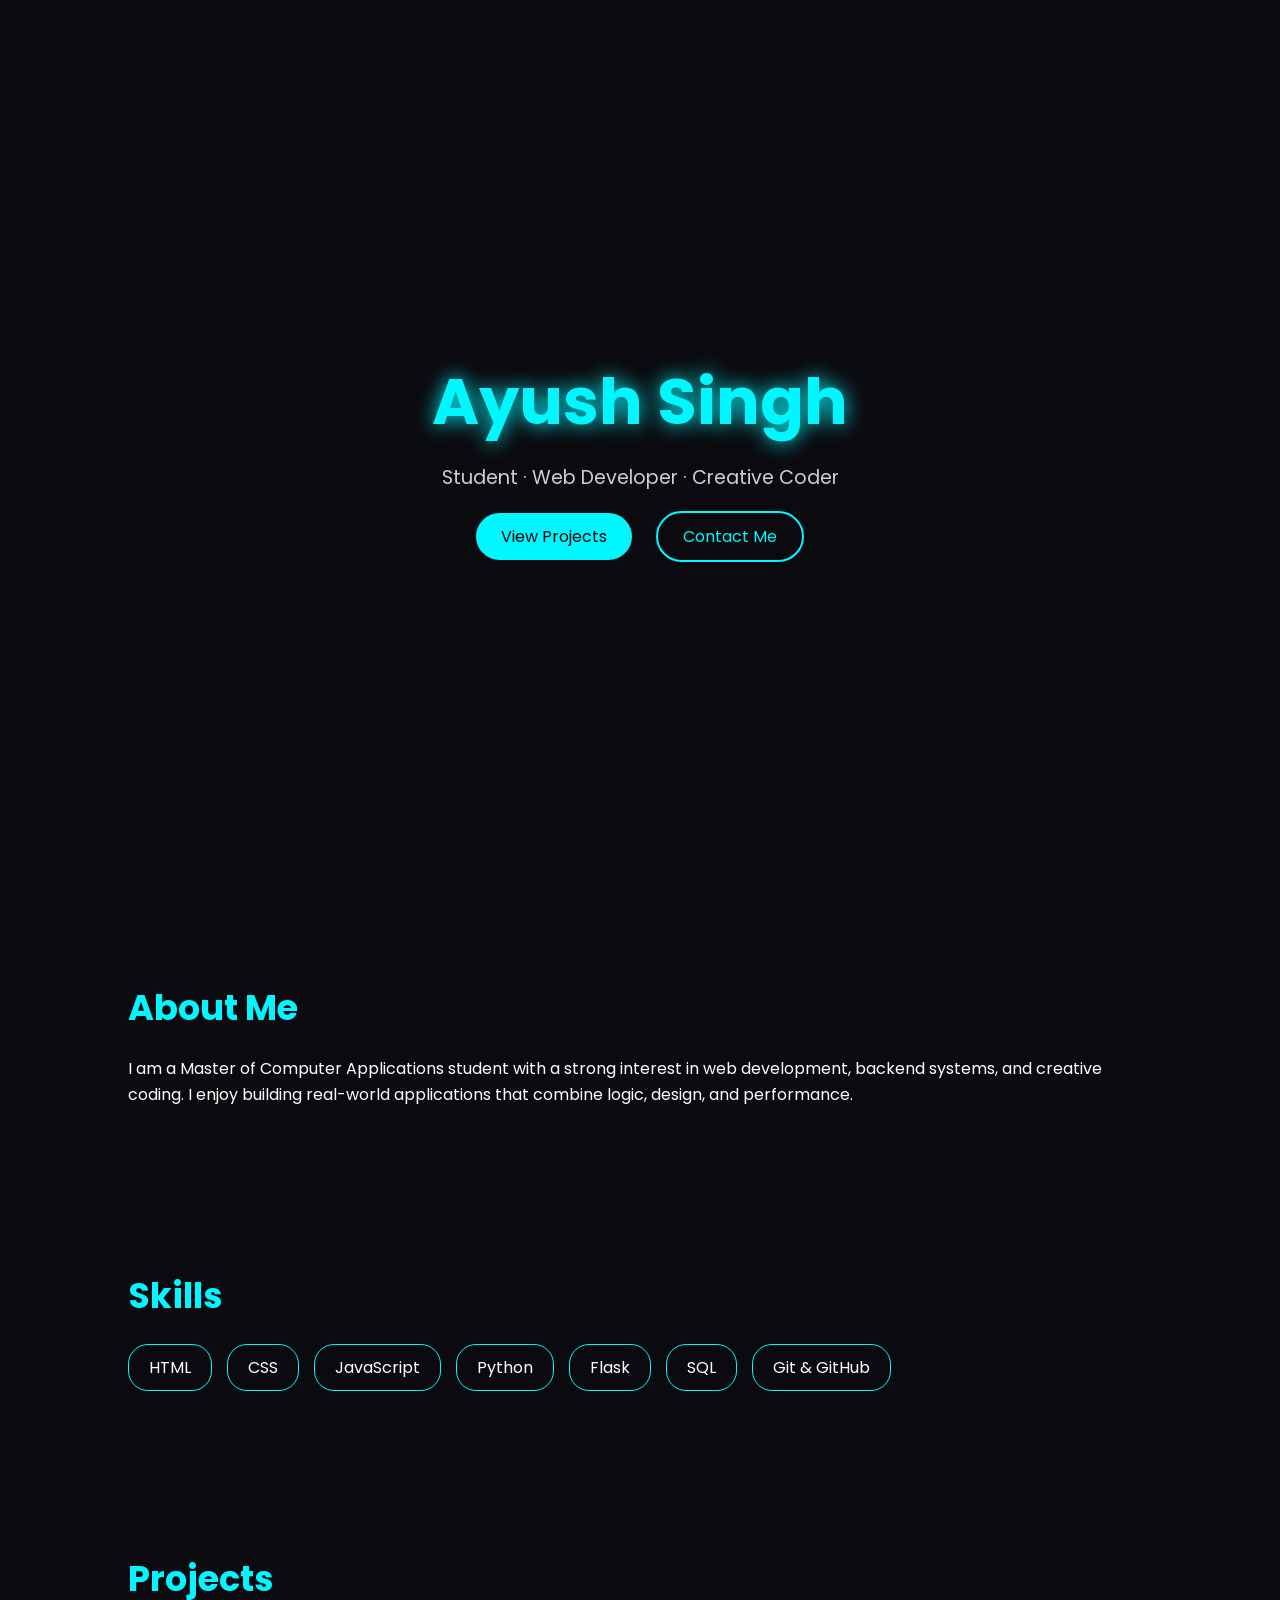
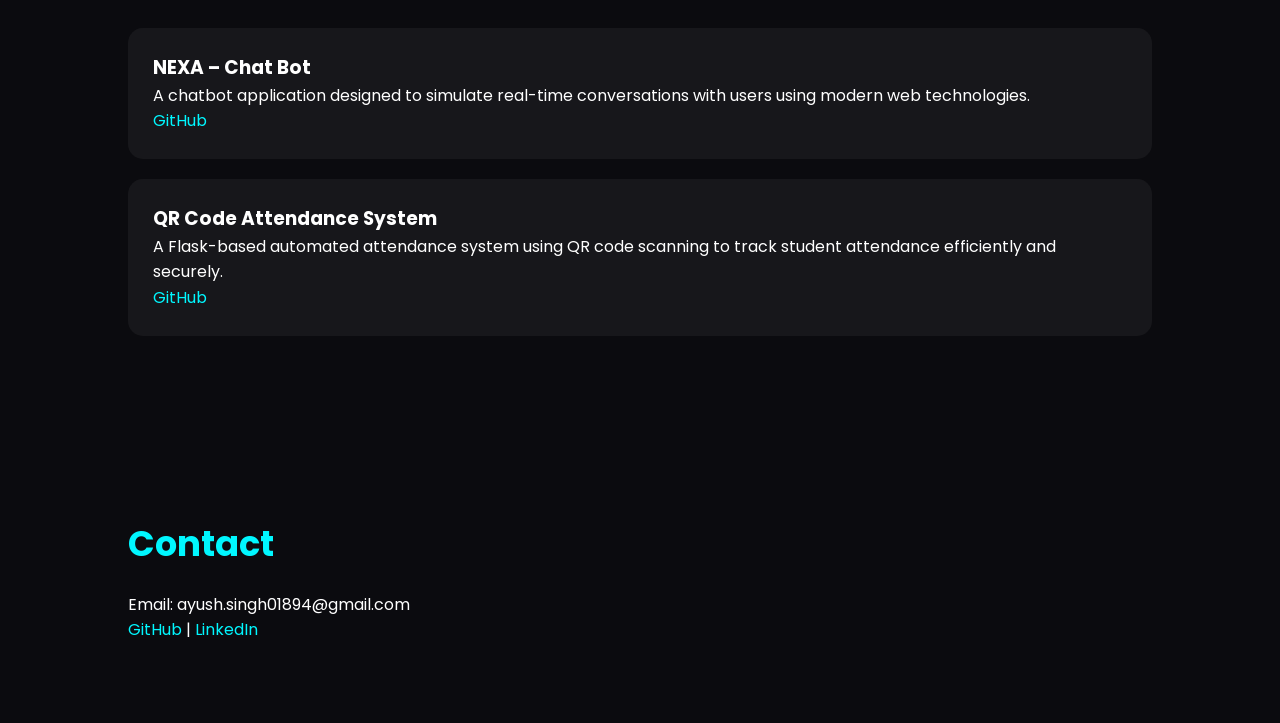
==== index.html @ a3b21b8b "Initial commit" ====
<!DOCTYPE html>
<html lang="en">
<head>
  <meta charset="UTF-8" />
  <title>Ayush Singh | Web Developer</title>
  <meta name="viewport" content="width=device-width, initial-scale=1.0">

  <!-- Google Font -->
  <link href="https://fonts.googleapis.com/css2?family=Poppins:wght@300;400;600;700&display=swap" rel="stylesheet">

  <!-- CSS -->
  <link rel="stylesheet" href="style.css">
</head>
<body>

  <!-- HERO -->
  <section class="hero">
    <h1 class="glow-text">Ayush Singh</h1>
    <p class="tagline">Student · Web Developer · Creative Coder</p>
    <div class="hero-buttons">
      <a href="#projects" class="btn">View Projects</a>
      <a href="#contact" class="btn outline">Contact Me</a>
    </div>
  </section>

  <!-- ABOUT -->
  <section class="about" id="about">
    <h2>About Me</h2>
    <p>
      I am a Master of Computer Applications student with a strong interest in
      web development, backend systems, and creative coding. I enjoy building
      real-world applications that combine logic, design, and performance.
    </p>
  </section>

  <!-- SKILLS -->
  <section class="skills">
    <h2>Skills</h2>
    <div class="skill-grid">
      <span>HTML</span>
      <span>CSS</span>
      <span>JavaScript</span>
      <span>Python</span>
      <span>Flask</span>
      <span>SQL</span>
      <span>Git & GitHub</span>
    </div>
  </section>

  <!-- PROJECTS -->
  <section class="projects" id="projects">
    <h2>Projects</h2>

    <div class="project-card">
      <h3>NEXA – Chat Bot</h3>
      <p>
        A chatbot application designed to simulate real-time conversations with
        users using modern web technologies.
      </p>
      <div class="project-links">
        <a href="#" target="_blank">GitHub</a>
      </div>
    </div>

    <div class="project-card">
      <h3>QR Code Attendance System</h3>
      <p>
        A Flask-based automated attendance system using QR code scanning to
        track student attendance efficiently and securely.
      </p>
      <div class="project-links">
        <a href="#" target="_blank">GitHub</a>
      </div>
    </div>

  </section>

  <!-- CONTACT -->
  <section class="contact" id="contact">
    <h2>Contact</h2>
    <p>Email: ayush.singh01894@gmail.com</p>
    <p>
      <a href="https://github.com/ayushsingh01894" target="_blank">GitHub</a> |
      <a href="https://www.linkedin.com/in/ayush-singh-ba4306287" target="_blank">LinkedIn</a>
    </p>
  </section>

  <!-- JS -->
  <script src="main.js"></script>
</body>
</html>
---- style.css ----
* {
  margin: 0;
  padding: 0;
  box-sizing: border-box;
  font-family: 'Poppins', sans-serif;
}

body {
  background: #0b0b0f;
  color: #ffffff;
  line-height: 1.6;
}

/* HERO */
.hero {
  height: 100vh;
  display: flex;
  flex-direction: column;
  justify-content: center;
  align-items: center;
  text-align: center;
}

.glow-text {
  font-size: 4rem;
  color: #00f7ff;
  text-shadow: 0 0 20px #00f7ff;
}

.tagline {
  margin-top: 10px;
  font-size: 1.2rem;
  opacity: 0.8;
}

.hero-buttons {
  margin-top: 30px;
}

.btn {
  padding: 12px 25px;
  margin: 10px;
  background: #00f7ff;
  color: #000;
  text-decoration: none;
  border-radius: 30px;
  transition: 0.3s;
}

.btn:hover {
  box-shadow: 0 0 25px #00f7ff;
}

.btn.outline {
  background: transparent;
  border: 2px solid #00f7ff;
  color: #00f7ff;
}

/* SECTIONS */
section {
  padding: 80px 10%;
}

h2 {
  font-size: 2.2rem;
  margin-bottom: 20px;
  color: #00f7ff;
}

/* SKILLS */
.skill-grid {
  display: flex;
  flex-wrap: wrap;
  gap: 15px;
}

.skill-grid span {
  padding: 10px 20px;
  border: 1px solid #00f7ff;
  border-radius: 20px;
  transition: 0.3s;
}

.skill-grid span:hover {
  background: #00f7ff;
  color: #000;
}

/* PROJECTS */
.project-card {
  background: rgba(255,255,255,0.05);
  padding: 25px;
  margin-bottom: 20px;
  border-radius: 15px;
  transition: 0.3s;
}

.project-card:hover {
  transform: translateY(-5px);
  box-shadow: 0 0 30px rgba(0,247,255,0.3);
}

.project-links a {
  color: #00f7ff;
  text-decoration: none;
  margin-right: 15px;
}

/* CONTACT */
.contact a {
  color: #00f7ff;
  text-decoration: none;
}
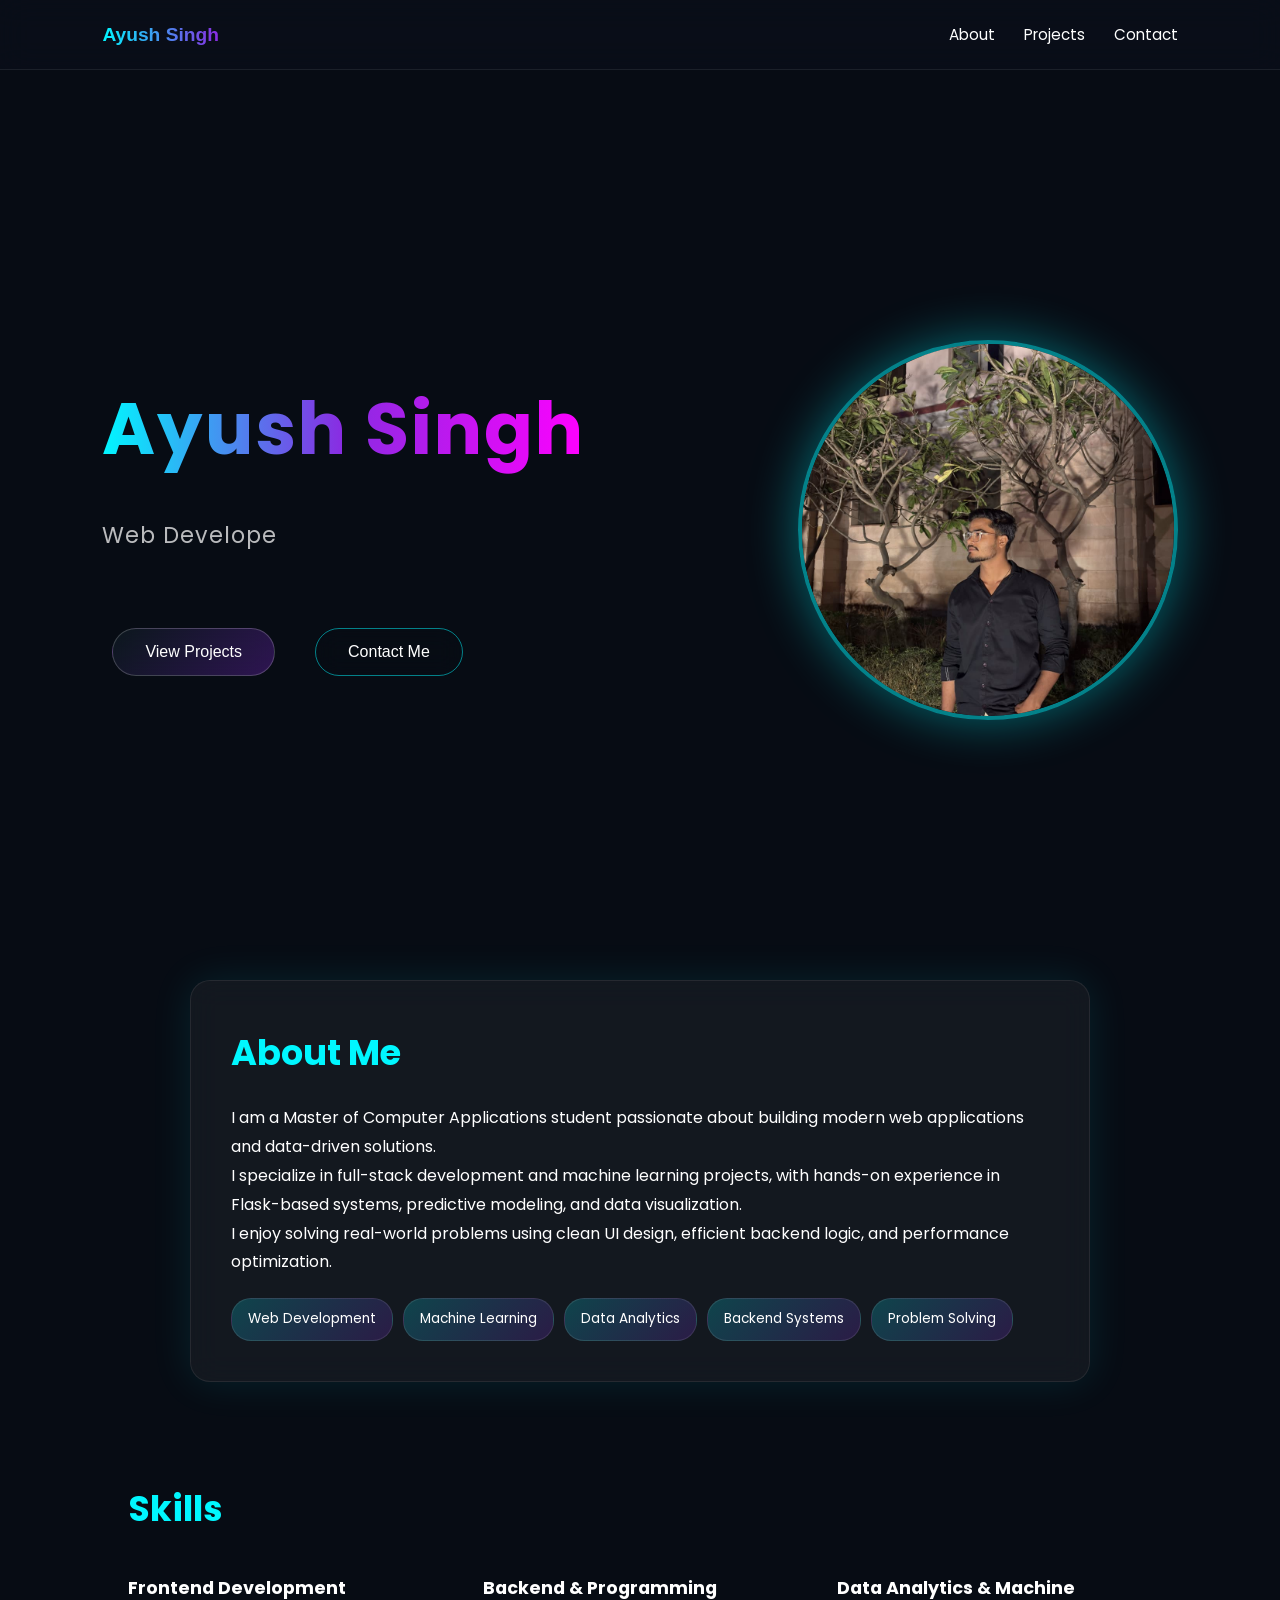
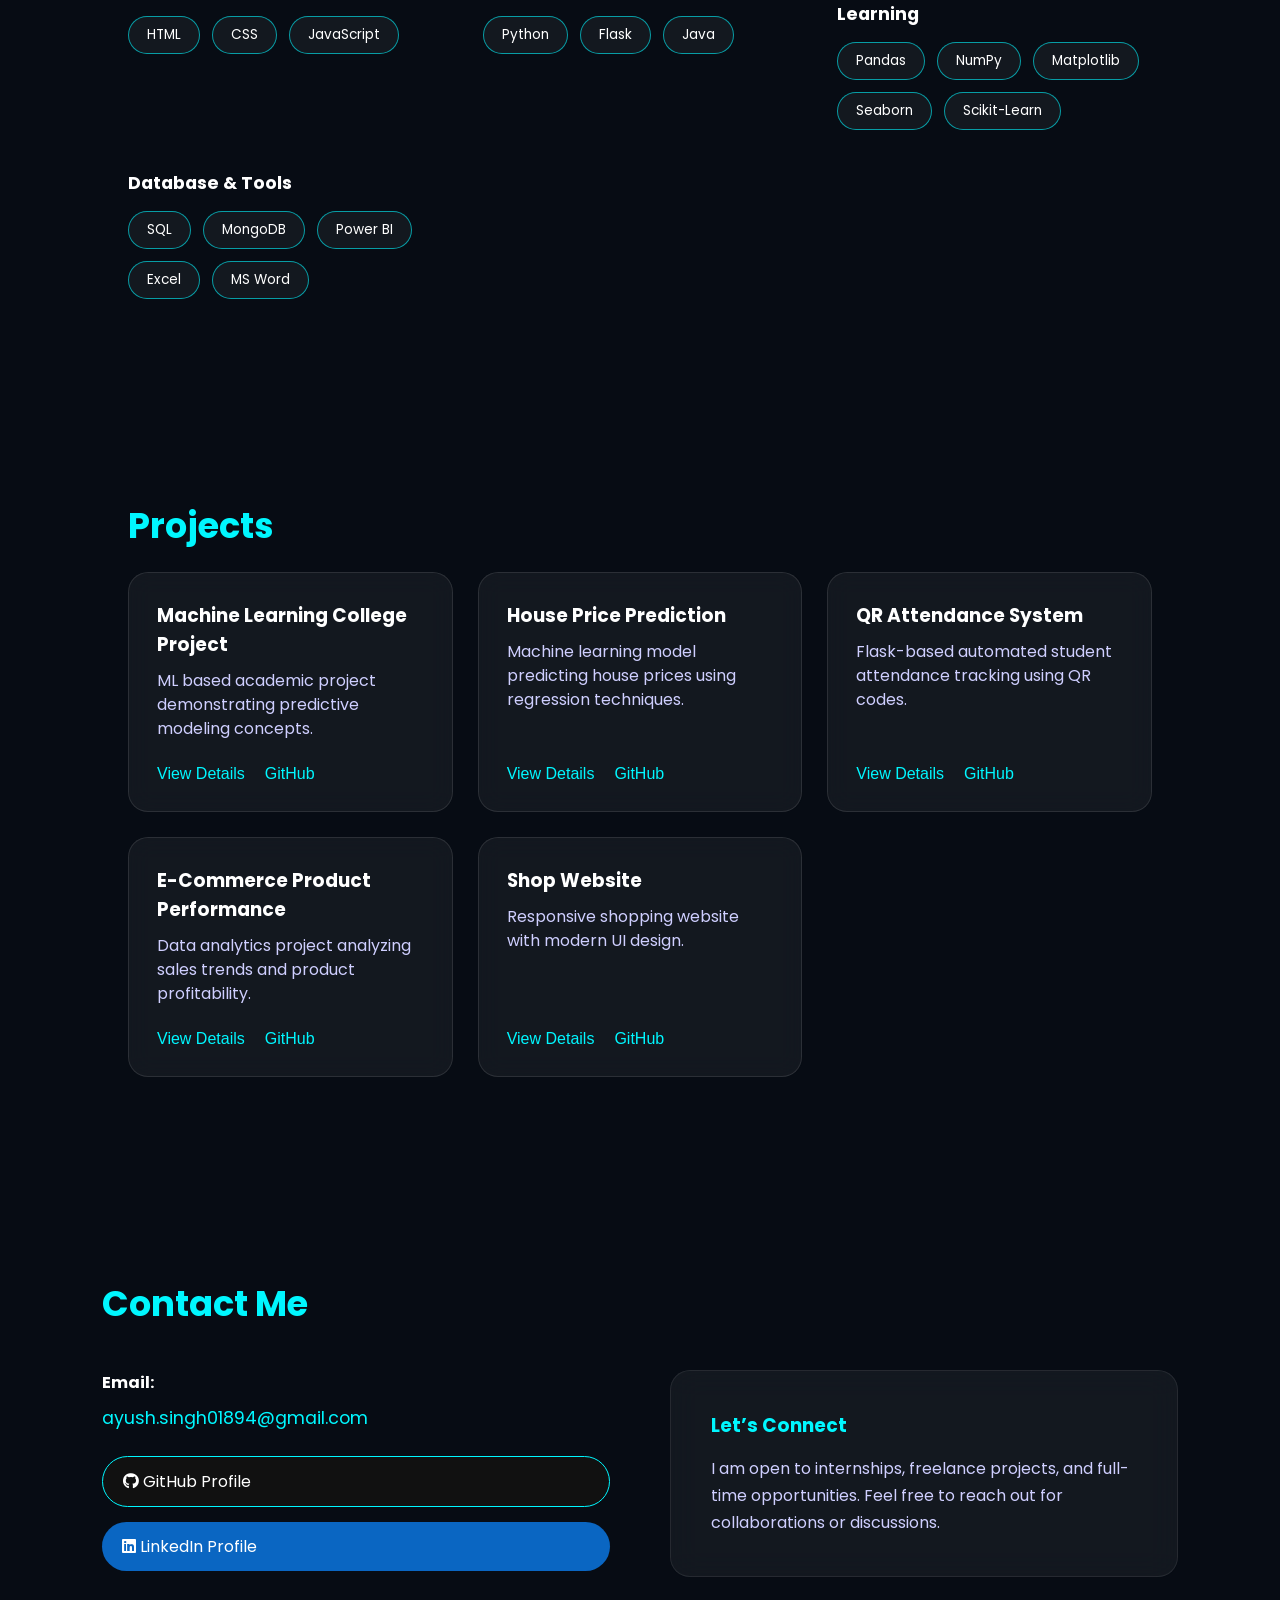
==== commit 63f1881e: "Updated all project files" ====
--- a/index.html
+++ b/index.html
@@ -1,91 +1,229 @@
 <!DOCTYPE html>
 <html lang="en">
+
 <head>
   <meta charset="UTF-8" />
-  <title>Ayush Singh | Web Developer</title>
+  <title>Ayush Singh | Data Analytics | Machine Learning | Web Developer </title>
   <meta name="viewport" content="width=device-width, initial-scale=1.0">
 
   <!-- Google Font -->
+  <link rel="stylesheet" href="https://cdnjs.cloudflare.com/ajax/libs/font-awesome/6.4.0/css/all.min.css">
   <link href="https://fonts.googleapis.com/css2?family=Poppins:wght@300;400;600;700&display=swap" rel="stylesheet">
-
+  <script src="https://platform.linkedin.com/badges/js/profile.js" async defer></script>
   <!-- CSS -->
   <link rel="stylesheet" href="style.css">
 </head>
+
 <body>
-
+  <nav class="navbar">
+    <div class="nav-logo">Ayush Singh</div>
+
+    <div class="hamburger" id="hamburger">
+      <span></span>
+      <span></span>
+      <span></span>
+    </div>
+
+    <div class="nav-links" id="navLinks">
+      <a href="#about">About</a>
+      <a href="#projects">Projects</a>
+      <a href="#contact">Contact</a>
+    </div>
+  </nav>
+  <div class="bg-light"></div>
   <!-- HERO -->
   <section class="hero">
+
+  <div class="hero-left">
     <h1 class="glow-text">Ayush Singh</h1>
-    <p class="tagline">Student · Web Developer · Creative Coder</p>
+
+    <div class="typing-wrapper">
+      <span id="typing"></span>
+    </div>
+
     <div class="hero-buttons">
       <a href="#projects" class="btn">View Projects</a>
       <a href="#contact" class="btn outline">Contact Me</a>
     </div>
-  </section>
-
+  </div>
+
+  <div class="hero-right">
+    <div class="image-slider">
+      <img id="slider-img" src="images/pic1.jpeg" alt="Profile Image">
+    </div>
+  </div>
+
+</section>
   <!-- ABOUT -->
   <section class="about" id="about">
     <h2>About Me</h2>
+
     <p>
-      I am a Master of Computer Applications student with a strong interest in
-      web development, backend systems, and creative coding. I enjoy building
-      real-world applications that combine logic, design, and performance.
+      I am a Master of Computer Applications student passionate about
+      building modern web applications and data-driven solutions.
     </p>
+
+    <p>
+      I specialize in full-stack development and machine learning projects,
+      with hands-on experience in Flask-based systems, predictive modeling,
+      and data visualization.
+    </p>
+
+    <p>
+      I enjoy solving real-world problems using clean UI design,
+      efficient backend logic, and performance optimization.
+    </p>
+
+    <div class="tech-badges">
+      <span>Web Development</span>
+      <span>Machine Learning</span>
+      <span>Data Analytics</span>
+      <span>Backend Systems</span>
+      <span>Problem Solving</span>
+    </div>
   </section>
 
   <!-- SKILLS -->
-  <section class="skills">
+  <section class="skills" id="skills">
     <h2>Skills</h2>
-    <div class="skill-grid">
-      <span>HTML</span>
-      <span>CSS</span>
-      <span>JavaScript</span>
-      <span>Python</span>
-      <span>Flask</span>
-      <span>SQL</span>
-      <span>Git & GitHub</span>
+
+    <div class="skills-container">
+
+      <div class="skill-category">
+        <h3>Frontend Development</h3>
+        <div class="skill-badges">
+          <span>HTML</span>
+          <span>CSS</span>
+          <span>JavaScript</span>
+        </div>
+      </div>
+
+      <div class="skill-category">
+        <h3>Backend & Programming</h3>
+        <div class="skill-badges">
+          <span>Python</span>
+          <span>Flask</span>
+          <span>Java</span>
+        </div>
+      </div>
+
+      <div class="skill-category">
+        <h3>Data Analytics & Machine Learning</h3>
+        <div class="skill-badges">
+          <span>Pandas</span>
+          <span>NumPy</span>
+          <span>Matplotlib</span>
+          <span>Seaborn</span>
+          <span>Scikit-Learn</span>
+        </div>
+      </div>
+
+      <div class="skill-category">
+        <h3>Database & Tools</h3>
+        <div class="skill-badges">
+          <span>SQL</span>
+          <span>MongoDB</span>
+          <span>Power BI</span>
+          <span>Excel</span>
+          <span>MS Word</span>
+        </div>
+      </div>
+
     </div>
   </section>
-
-  <!-- PROJECTS -->
+  <!-- projects -->
   <section class="projects" id="projects">
     <h2>Projects</h2>
 
-    <div class="project-card">
-      <h3>NEXA – Chat Bot</h3>
-      <p>
-        A chatbot application designed to simulate real-time conversations with
-        users using modern web technologies.
-      </p>
-      <div class="project-links">
-        <a href="#" target="_blank">GitHub</a>
-      </div>
-    </div>
-
-    <div class="project-card">
-      <h3>QR Code Attendance System</h3>
-      <p>
-        A Flask-based automated attendance system using QR code scanning to
-        track student attendance efficiently and securely.
-      </p>
-      <div class="project-links">
-        <a href="#" target="_blank">GitHub</a>
-      </div>
-    </div>
-
+    <div class="project-grid">
+
+      <div class="project-card">
+        <h3>Machine Learning College Project</h3>
+        <p>ML based academic project demonstrating predictive modeling concepts.</p>
+        <div class="project-links">
+          <a href="projects/ml-college.html">View Details</a>
+          <a href="https://github.com/ayushsingh01894/Machine_learning_clg" target="_blank">GitHub</a>
+        </div>
+      </div>
+
+      <div class="project-card">
+        <h3>House Price Prediction</h3>
+        <p>Machine learning model predicting house prices using regression techniques.</p>
+        <div class="project-links">
+          <a href="projects/house-price.html">View Details</a>
+          <a href="https://github.com/ayushsingh01894/House-Price-Prediction-ML" target="_blank">GitHub</a>
+        </div>
+      </div>
+
+      <div class="project-card">
+        <h3>QR Attendance System</h3>
+        <p>Flask-based automated student attendance tracking using QR codes.</p>
+        <div class="project-links">
+          <a href="projects/qr-attendance.html">View Details</a>
+          <a href="https://github.com/ayushsingh01894/Qr-Attendance-System" target="_blank">GitHub</a>
+        </div>
+      </div>
+
+      <div class="project-card">
+        <h3>E-Commerce Product Performance</h3>
+        <p>Data analytics project analyzing sales trends and product profitability.</p>
+        <div class="project-links">
+          <a href="projects/ecommerce.html">View Details</a>
+          <a href="https://github.com/ayushsingh01894/E-Commerce-Product-Performance" target="_blank">GitHub</a>
+        </div>
+      </div>
+
+      <div class="project-card">
+        <h3>Shop Website</h3>
+        <p>Responsive shopping website with modern UI design.</p>
+        <div class="project-links">
+          <a href="projects/shop-website.html">View Details</a>
+          <a href="https://github.com/ayushsingh01894/Shop-Website" target="_blank">GitHub</a>
+        </div>
+      </div>
+
+    </div>
   </section>
-
   <!-- CONTACT -->
-  <section class="contact" id="contact">
-    <h2>Contact</h2>
-    <p>Email: ayush.singh01894@gmail.com</p>
-    <p>
-      <a href="https://github.com/ayushsingh01894" target="_blank">GitHub</a> |
-      <a href="https://www.linkedin.com/in/ayush-singh-ba4306287" target="_blank">LinkedIn</a>
-    </p>
-  </section>
+  <section id="contact" class="contact-section">
+
+  <h2>Contact Me</h2>
+
+  <div class="contact-container">
+
+    <div class="contact-left">
+      <p><strong>Email:</strong></p>
+      <a href="mailto:ayush.singh01894@gmail.com" class="contact-link">
+        ayush.singh01894@gmail.com
+      </a>
+
+      <div class="social-buttons">
+        <a href="https://github.com/ayushsingh01894" target="_blank" class="github-btn">
+          <i class="fab fa-github"></i> GitHub Profile
+        </a>
+
+        <a href="https://in.linkedin.com/in/ayush-singh-ba4306287" target="_blank" class="linkedin-btn">
+          <i class="fab fa-linkedin"></i> LinkedIn Profile
+        </a>
+      </div>
+    </div>
+
+    <div class="contact-right">
+      <div class="contact-card">
+        <h3>Let’s Connect</h3>
+        <p>
+          I am open to internships, freelance projects, and full-time opportunities.
+          Feel free to reach out for collaborations or discussions.
+        </p>
+      </div>
+    </div>
+
+  </div>
+
+</section>
 
   <!-- JS -->
   <script src="main.js"></script>
 </body>
-</html>
+
+</html>
--- a/style.css
+++ b/style.css
@@ -4,32 +4,137 @@
   box-sizing: border-box;
   font-family: 'Poppins', sans-serif;
 }
+html, body {
+  min-height: 100%;
+}
 
 body {
-  background: #0b0b0f;
+  margin: 0;
+  padding: 0;
+  font-family: 'Poppins', sans-serif;
+  background: #070c14;
   color: #ffffff;
-  line-height: 1.6;
-}
-
+  overflow-x: hidden;
+  position: relative;
+}
 /* HERO */
-.hero {
-  height: 100vh;
+ .hero {
+  min-height: 100vh;
+  display: flex;
+  align-items: center;
+  justify-content: space-between;
+  padding: 0 8%;
+  gap: 60px;
+}
+
+.hero-left {
+  flex: 1;
   display: flex;
   flex-direction: column;
-  justify-content: center;
-  align-items: center;
-  text-align: center;
-}
-
+  align-items: flex-start;   /* IMPORTANT */
+  text-align: left;          /* IMPORTANT */
+}
+
+.hero-left h1 {
+  font-size: 4.5rem;
+  margin-bottom: 20px;
+}
+
+.typing-wrapper {
+  font-size: 1.5rem;
+  margin-bottom: 30px;
+  color: #cfcfff;
+}
+
+.hero-buttons {
+  display: flex;
+  gap: 20px;
+}
+
+.hero-right {
+  flex: 1;
+  display: flex;
+  justify-content: flex-end;   /* IMPORTANT */
+}
+
+.image-slider {
+  width: 380px;
+  height: 380px;
+  border-radius: 50%;
+  overflow: hidden;
+  border: 4px solid rgba(0,247,255,0.5);
+  box-shadow: 0 0 50px rgba(0,247,255,0.4);
+}
+
+.image-slider img {
+  width: 100%;
+  height: 100%;
+  object-fit: cover;
+  transition: opacity 0.5s ease-in-out;
+}
+@media (max-width: 768px) {
+
+  .hero {
+    flex-direction: column;
+    text-align: center;
+  }
+
+  .hero-left {
+    align-items: center;
+  }
+
+  .hero-right {
+    justify-content: center;
+    margin-top: 40px;
+  }
+
+  .image-slider {
+    width: 260px;
+    height: 260px;
+  }
+
+}
+/* Premium Gradient Name */
 .glow-text {
-  font-size: 4rem;
-  color: #00f7ff;
-  text-shadow: 0 0 20px #00f7ff;
+  font-size: 4.5rem;
+  font-weight: 700;
+  background: linear-gradient(120deg, #00f7ff, #8a2be2, #ff00cc);
+  background-size: 200% auto;
+  -webkit-background-clip: text;
+  color: transparent;
+  animation: gradientMove 5s ease infinite;
+  letter-spacing: 2px;
+}
+
+@keyframes gradientMove {
+  0% { background-position: 0% center; }
+  50% { background-position: 100% center; }
+  100% { background-position: 0% center; }
+}
+
+/* Softer Glow Aura 
+.glow-text::after {
+  content: "";
+  position: absolute;
+  width: 350px;
+  height: 350px;
+  background: radial-gradient(circle, rgba(138,43,226,0.4), transparent 70%);
+  filter: blur(120px);
+  z-index: -1;
+}*/
+
+/* Typing Role */
+.typing-wrapper {
+  margin-top: 20px;
+  font-size: 1.5rem;
+  color: #d0d0ff;
+  min-height: 40px;
+  opacity: 0.9;
 }
 
 .tagline {
   margin-top: 10px;
-  font-size: 1.2rem;
+  font-size: 1.4rem;
   opacity: 0.8;
 }
 
@@ -38,28 +143,40 @@
 }
 
 .btn {
-  padding: 12px 25px;
+  text-decoration: none;
+  padding: 14px 32px;
   margin: 10px;
-  background: #00f7ff;
-  color: #000;
-  text-decoration: none;
-  border-radius: 30px;
-  transition: 0.3s;
-}
-
+  border-radius: 40px;
+  font-size: 1rem;
+  font-weight: 500;
+  cursor: pointer;
+  transition: all 0.4s ease;
+  backdrop-filter: blur(12px);
+  border: 1px solid rgba(255,255,255,0.2);
+  background: linear-gradient(135deg, rgba(24, 51, 52, 0.3), rgba(138,43,226,0.3));
+  color: white;
+}
 .btn:hover {
-  box-shadow: 0 0 25px #00f7ff;
+  transform: translateY(-4px);
+  box-shadow: 0 0 25px rgba(0,247,255,0.6);
 }
 
 .btn.outline {
   background: transparent;
-  border: 2px solid #00f7ff;
-  color: #00f7ff;
-}
-
+  border: 1px solid rgba(0,247,255,0.5);
+}
+.hero h1 {
+  animation: float 4s ease-in-out infinite;
+}
+
+@keyframes float {
+  0% { transform: translateY(0px); }
+  50% { transform: translateY(-10px); }
+  100% { transform: translateY(0px); }
+}
 /* SECTIONS */
 section {
-  padding: 80px 10%;
+  padding: 100px 10%;
 }
 
 h2 {
@@ -68,43 +185,91 @@
   color: #00f7ff;
 }
 
-/* SKILLS */
-.skill-grid {
+/* ===== Skills Section ===== */
+
+.skills-container {
+  display: grid;
+  grid-template-columns: repeat(auto-fit, minmax(280px, 1fr));
+  gap: 40px;
+  margin-top: 40px;
+}
+
+.skill-category h3 {
+  margin-bottom: 15px;
+  font-size: 1.1rem;
+  color: #ffffff;
+}
+
+.skill-badges {
   display: flex;
   flex-wrap: wrap;
-  gap: 15px;
-}
-
-.skill-grid span {
-  padding: 10px 20px;
-  border: 1px solid #00f7ff;
-  border-radius: 20px;
-  transition: 0.3s;
-}
-
-.skill-grid span:hover {
-  background: #00f7ff;
+  gap: 12px;
+}
+
+.skill-badges span {
+  padding: 8px 18px;
+  border-radius: 25px;
+  font-size: 0.85rem;
+  background: rgba(255,255,255,0.05);
+  border: 1px solid rgba(0,247,255,0.6);
+  transition: 0.3s ease;
+}
+
+.skill-badges span:hover {
+  background: linear-gradient(135deg, #00f7ff, #8a2be2);
   color: #000;
+  transform: translateY(-4px);
+  box-shadow: 0 0 15px rgba(0,247,255,0.6);
 }
 
 /* PROJECTS */
+.project-grid {
+  display: grid;
+  grid-template-columns: repeat(auto-fit, minmax(280px, 1fr));
+  gap: 25px;
+}
 .project-card {
   background: rgba(255,255,255,0.05);
-  padding: 25px;
+  padding: 28px;
+  border-radius: 20px;
+  transition: 0.4s ease;
+  backdrop-filter: blur(12px);
+  border: 1px solid rgba(255,255,255,0.1);
+
+  display: flex;
+  flex-direction: column;
+  justify-content: space-between;
+  min-height: 240px;
+}
+.project-card h3 {
+  margin-bottom: 10px;
+}
+.project-card p {
+  flex-grow: 1;
+  color: #cfcfff;
   margin-bottom: 20px;
-  border-radius: 15px;
-  transition: 0.3s;
+  line-height: 1.5;
 }
 
 .project-card:hover {
-  transform: translateY(-5px);
-  box-shadow: 0 0 30px rgba(0,247,255,0.3);
+  transform: translateY(-10px);
+  box-shadow: 0 0 35px rgba(0,247,255,0.4);
+}
+
+.project-links {
+  display: flex;
+  gap: 20px;
+  align-items: center;
 }
 
 .project-links a {
+  text-decoration: none;
+  font-weight: 500;
   color: #00f7ff;
-  text-decoration: none;
-  margin-right: 15px;
+  transition: 0.3s ease;
+}
+.project-links a:hover {
+  color: #8a2be2;
 }
 
 /* CONTACT */
@@ -112,3 +277,346 @@
   color: #00f7ff;
   text-decoration: none;
 }
+.linkedin-badge {
+  margin-top: 25px;
+  display: flex;
+  justify-content: center;
+}
+/* Animated Gradient Name */
+.glow-text {
+  font-size: 4rem;
+  background: linear-gradient(90deg, #00f7ff, #8a2be2, #ff00ff);
+  -webkit-background-clip: text;
+  color: transparent;
+  animation: glowMove 6s linear infinite;
+}
+
+@keyframes glowMove {
+  0% { background-position: 0%; }
+  100% { background-position: 200%; }
+}
+
+.typing-wrapper {
+  margin-top: 15px;
+  font-size: 1.4rem;
+  color: #ffffffcc;
+  min-height: 40px;
+  letter-spacing: 1px;
+}
+
+
+/* addd html */
+.about {
+  max-width: 1000px;
+  margin: 60px auto;
+  background: rgba(255,255,255,0.04);
+  padding: 60px;
+  border-radius: 25px;
+  backdrop-filter: blur(20px);
+  border: 1px solid rgba(255,255,255,0.08);
+  box-shadow: 0 0 50px rgba(0,247,255,0.08);
+  line-height: 1.8;
+}
+.about ul {
+  margin: auto;
+}
+
+.about ul li {
+  margin-bottom: 8px;
+  color: #dcdcff;
+}
+/* ===== NAVBAR ===== */
+.navbar {
+  position: fixed;
+  top: 0;
+  left: 0;
+  width: 100%;
+  height: 70px;
+  padding: 0 8%;
+  display: flex;
+  justify-content: space-between;
+  align-items: center;
+  background: rgba(10, 15, 25, 0.85);
+  backdrop-filter: blur(15px);
+  border-bottom: 1px solid rgba(255,255,255,0.08);
+  z-index: 1000;
+}
+
+.nav-logo {
+  font-weight: 600;
+  font-size: 1.2rem;
+  background: linear-gradient(90deg,#00f7ff,#8a2be2);
+  -webkit-background-clip: text;
+  color: transparent;
+}
+
+.nav-links a {
+  text-decoration: none;
+  color: #fff;
+  transition: 0.3s;
+   margin-left: 25px;
+  font-size: 0.95rem;
+}
+
+.nav-links a:hover {
+  color: #00f7ff;
+}
+
+/* Add top spacing because navbar fixed */
+body {
+  padding-top: 80px;
+}
+
+/* ===== PREMIUM PROJECT PAGE ===== */
+.about {
+  max-width: 900px;
+  margin: auto;
+  background: rgba(255,255,255,0.05);
+  padding: 40px;
+  border-radius: 20px;
+  backdrop-filter: blur(15px);
+  box-shadow: 0 0 40px rgba(0,247,255,0.1);
+  animation: fadeInUp 0.8s ease forwards;
+  opacity: 0;
+  transform: translateY(30px);
+}
+
+/* Animation */
+@keyframes fadeInUp {
+  to {
+    opacity: 1;
+    transform: translateY(0);
+  }
+}
+
+/* ===== Tech Badges ===== */
+.tech-badges {
+  margin-top: 15px;
+}
+
+.tech-badges span {
+  display: inline-block;
+  padding: 8px 16px;
+  margin: 6px 6px 0 0;
+  border-radius: 20px;
+  font-size: 0.85rem;
+  background: linear-gradient(135deg, rgba(0,247,255,0.2), rgba(138,43,226,0.2));
+  border: 1px solid rgba(255,255,255,0.1);
+  transition: 0.3s;
+}
+
+.tech-badges span:hover {
+  transform: scale(1.08);
+  box-shadow: 0 0 15px rgba(0,247,255,0.6);
+}
+
+/* Smooth page fade */
+body {
+  animation: pageFade 0.6s ease;
+}
+
+@keyframes pageFade {
+  from { opacity: 0; }
+  to { opacity: 1; }
+}
+
+@media (max-width: 1024px) {
+  section {
+    padding: 80px 6%;
+  }
+}
+
+@media (max-width: 768px) {
+
+  .navbar {
+    padding: 12px 5%;
+  }
+
+  .nav-links {
+    gap: 15px;
+  }
+
+  section {
+    padding: 60px 5%;
+  }
+
+  .hero {
+    height: auto;
+    padding-top: 120px;
+    padding-bottom: 80px;
+  }
+
+  .project-links {
+    flex-direction: column;
+    gap: 10px;
+  }
+
+}
+
+@media (max-width: 480px) {
+
+  .nav-links {
+    display: none; /* clean minimal navbar for small screen */
+  }
+
+  .hero-buttons {
+    flex-direction: column;
+    width: 100%;
+  }
+
+  .btn {
+    width: 100%;
+    text-align: center;
+  }
+
+}
+/* ===== Hamburger ===== */
+.hamburger {
+  display: none;
+  flex-direction: column;
+  cursor: pointer;
+  gap: 5px;
+}
+
+.hamburger span {
+  width: 25px;
+  height: 3px;
+  background: #00f7ff;
+  transition: 0.4s;
+}
+
+/* ===== Mobile Menu ===== */
+@media (max-width: 768px) {
+
+  .hamburger {
+    display: flex;
+  }
+
+  .nav-links {
+    position: fixed;
+    top: 0;
+    right: -100%;
+    height: 100vh;
+    width: 70%;
+    background: rgba(10, 10, 20, 0.95);
+    backdrop-filter: blur(20px);
+    flex-direction: column;
+    align-items: center;
+    justify-content: center;
+    gap: 30px;
+    transition: 0.4s ease;
+  }
+
+  .nav-links.active {
+    right: 0;
+  }
+
+}
+.hamburger.active span:nth-child(1) {
+  transform: rotate(45deg) translate(5px, 5px);
+}
+
+.hamburger.active span:nth-child(2) {
+  opacity: 0;
+}
+
+.hamburger.active span:nth-child(3) {
+  transform: rotate(-45deg) translate(6px, -6px);
+}
+
+section {
+  padding: 100px 10%;
+  scroll-margin-top: 90px;
+}
+
+/* ===== CONTACT SECTION ===== */
+
+.contact-section {
+  padding: 100px 8%;
+}
+
+.contact-container {
+  display: flex;
+  justify-content: space-between;
+  gap: 60px;
+  margin-top: 40px;
+  flex-wrap: wrap;
+}
+
+.contact-left {
+  flex: 1;
+  min-width: 280px;
+}
+
+.contact-link {
+  display: inline-block;
+  margin: 10px 0 25px 0;
+  color: #00f7ff;
+  font-size: 1.1rem;
+  text-decoration: none;
+}
+
+.contact-link:hover {
+  text-decoration: underline;
+}
+
+.social-buttons {
+  display: flex;
+  flex-direction: column;
+  gap: 15px;
+}
+
+/* GitHub Button */
+.github-btn {
+  padding: 12px 20px;
+  background: #111;
+  border: 1px solid #00f7ff;
+  color: #fff;
+  border-radius: 30px;
+  text-decoration: none;
+  transition: 0.3s;
+}
+
+.github-btn:hover {
+  background: #00f7ff;
+  color: #000;
+  box-shadow: 0 0 20px rgba(0,247,255,0.6);
+}
+
+/* LinkedIn Button */
+.linkedin-btn {
+  padding: 12px 20px;
+  background: #0a66c2;
+  border-radius: 30px;
+  color: #fff;
+  text-decoration: none;
+  transition: 0.3s;
+}
+
+.linkedin-btn:hover {
+  background: #084c94;
+}
+
+/* Right Card */
+.contact-right {
+  flex: 1;
+  min-width: 280px;
+}
+
+.contact-card {
+  background: rgba(255,255,255,0.05);
+  padding: 40px;
+  border-radius: 20px;
+  backdrop-filter: blur(15px);
+  border: 1px solid rgba(255,255,255,0.08);
+}
+
+.contact-card h3 {
+  margin-bottom: 15px;
+  color: #00f7ff;
+}
+
+.contact-card p {
+  line-height: 1.7;
+  color: #cfcfff;
+}
